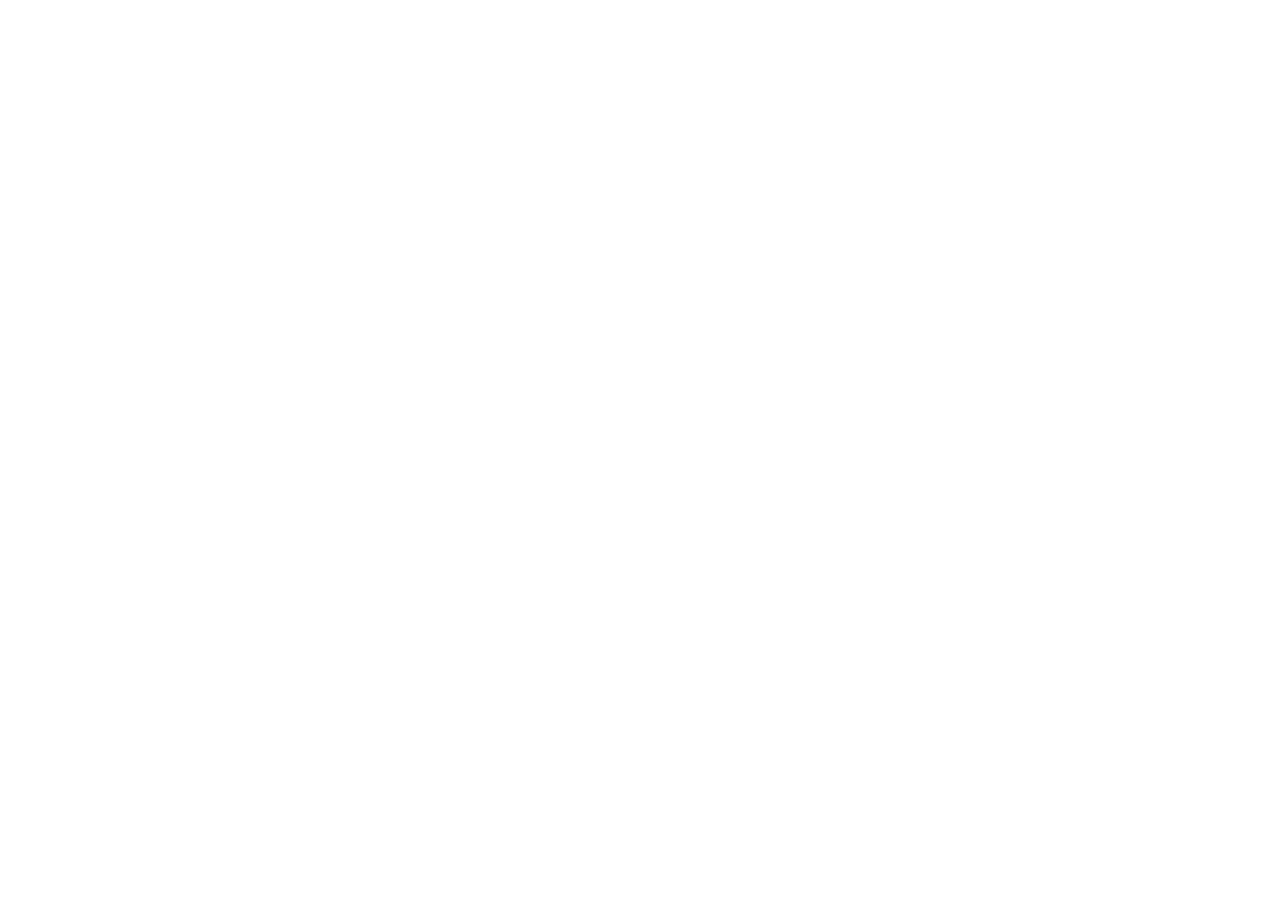
==== index.html @ 115aca94 "hw49" ====
<!doctype html>
<html lang="en">
  <head>
    <meta charset="UTF-8" />
    <link rel="icon" type="image/svg+xml" href="/vite.svg" />
    <meta name="viewport" content="width=device-width, initial-scale=1.0" />
    <title>hw</title>
  </head>
  <body>
    <div id="root"></div>
    <script type="module" src="/src/main.jsx"></script>
  </body>
</html>
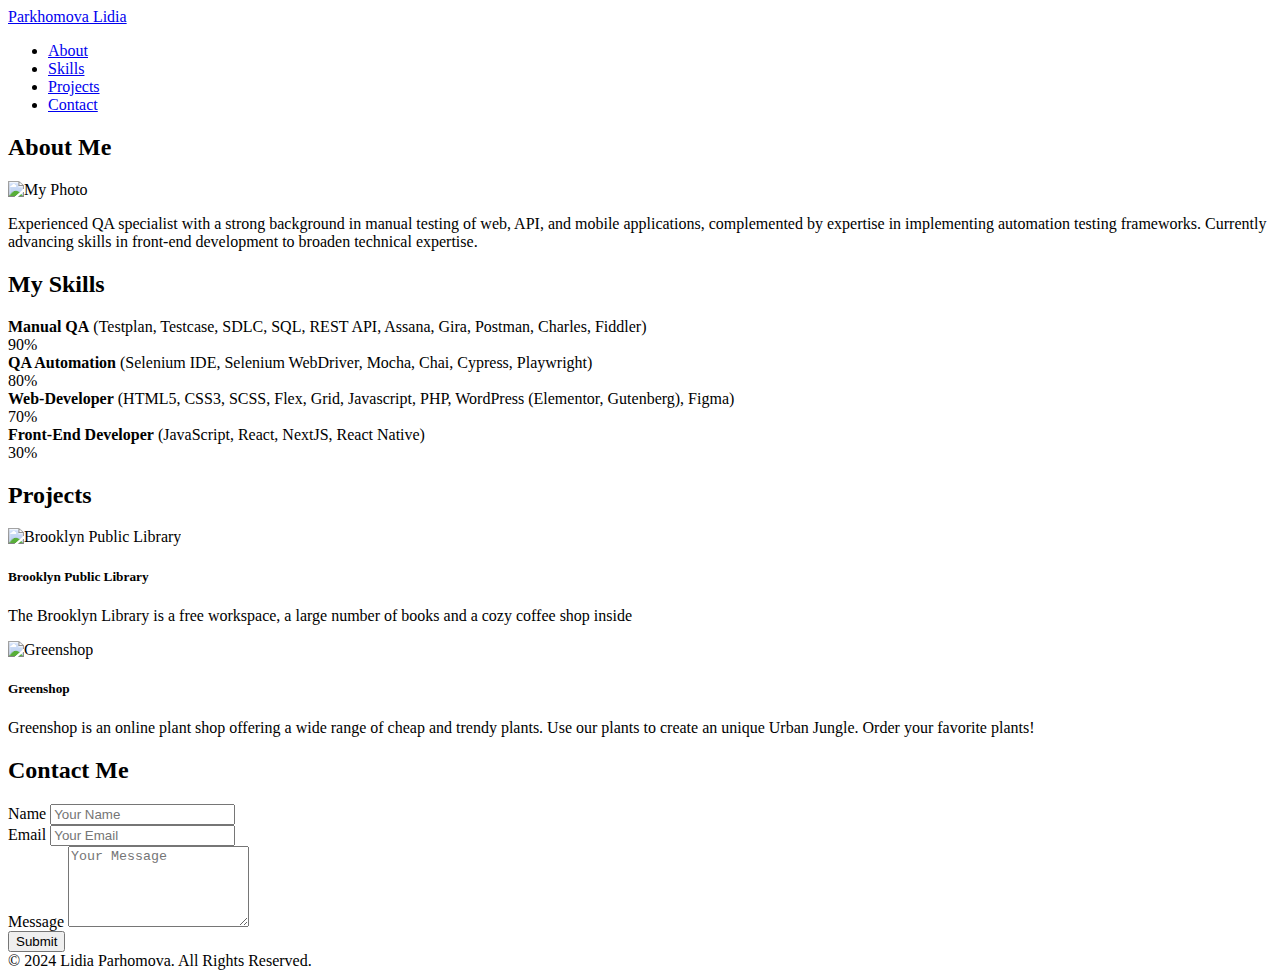
==== commit 9a7b966d: "hw48" ====
--- a/index.html
+++ b/index.html
@@ -2,12 +2,141 @@
 <html lang="en">
   <head>
     <meta charset="UTF-8" />
-    <link rel="icon" type="image/svg+xml" href="/vite.svg" />
     <meta name="viewport" content="width=device-width, initial-scale=1.0" />
-    <title>hw</title>
+    <link
+            href="https://cdn.jsdelivr.net/npm/bootstrap@5.0.2/dist/css/bootstrap.min.css"
+            rel="stylesheet"
+            integrity="sha384-EVSTQN3/azprG1Anm3QDgpJLIm9Nao0Yz1ztcQTwFspd3yD65VohhpuuCOmLASjC"
+            crossorigin="anonymous"
+    />
+    <title>hw48</title>
   </head>
   <body>
-    <div id="root"></div>
-    <script type="module" src="/src/main.jsx"></script>
+
+
+   <nav class="navbar navbar-expand-lg navbar-dark bg-dark fixed-top">
+    <div class="container">
+
+        <div class="col-4">
+          <a class="navbar-brand" href="#">Parkhomova Lidia</a>
+        </div>
+        <div class="col-8 text-end " id="navbarNav">
+          <ul class="navbar-nav text-right d-inline-flex">
+            <li class="nav-item"><a class="nav-link" href="#about">About</a></li>
+            <li class="nav-item"><a class="nav-link" href="#skills">Skills</a></li>
+            <li class="nav-item"><a class="nav-link" href="#projects">Projects</a></li>
+            <li class="nav-item"><a class="nav-link" href="#contact">Contact</a></li>
+          </ul>
+        </div>
+    </div>
+  </nav>
+
+  <section id="about" >
+    <div class="container pt-5 border">
+      <h2 class="text-center pt-4">About Me</h2>
+      <div class="row p-3 align-items-center ">
+        <div class="col-md-3 p-5">
+          <img src="/img/2.3.jpg" class="img-fluid rounded-circle"
+               alt="My Photo"/>
+        </div>
+        <div class="col-md-8 p-4">
+
+          <p>Experienced QA specialist with a strong background in manual testing of web, API, and mobile applications, complemented by expertise in implementing automation testing frameworks. Currently advancing skills in front-end development to broaden technical expertise.</p>
+        </div>
+      </div>
+    </div>
+  </section>
+  <section id="skills"  >
+    <div class="container border">
+      <div class="p-5">
+      <h2 class="text-center pb-3">My Skills</h2>
+      <div class="mb-3 row">
+        <div class="mb-3 col-4"><label><strong>Manual QA</strong> (Testplan, Testcase, SDLC, SQL, REST API, Assana,
+          Gira, Postman, Charles, Fiddler)</label></div>
+        <div class="progress col-8">
+          <div class="progress-bar bg-success" role="progressbar" style="width: 90%;">90%</div>
+        </div>
+      </div>
+      <div class="mb-3 row">
+        <div class="mb-3 col-4"><label><strong>QA Automation</strong> (Selenium IDE, Selenium WebDriver, Mocha, Chai,
+          Cypress, Playwright)</label></h6></div>
+        <div class="progress col-8">
+          <div class="progress-bar bg-success" role="progressbar" style="width: 80%;">80%</div>
+        </div>
+
+      </div>
+
+      <div class="mb-3 row">
+        <div class="mb-3 col-4"><label><strong>Web-Developer</strong> (HTML5, CSS3, SCSS, Flex, Grid, Javascript,
+          PHP, WordPress (Elementor, Gutenberg), Figma)</label></div>
+        <div class="progress col-8">
+          <div class="progress-bar bg-success" role="progressbar" style="width: 70%;">70%</div>
+        </div>
+      </div>
+      <div class="mb-3 row">
+        <div class="mb-3 col-4"><label><strong>Front-End Developer</strong> (JavaScript, React, NextJS, React Native)</label></div>
+        <div class="progress col-8">
+          <div class="progress-bar bg-success" role="progressbar" style="width: 30%;">30%</div>
+        </div>
+      </div>
+      </div>
+    </div>
+  </section>
+  <section id="projects">
+    <div class="container border">
+      <h2 class="text-center pt-4 pb-4">Projects</h2>
+      <div class="row g-4">
+        <div class="col-md-6 mb-3">
+          <div class="card">
+            <img src="/img/4.png" class="card-img-top" style="height: 700px;" alt="Brooklyn Public Library">
+            <div class="card-body text-center">
+              <h5 class="card-title">Brooklyn Public Library</h5>
+              <p class="card-text">The Brooklyn Library is a free workspace, a large number of books and a cozy coffee shop inside </p>
+            </div>
+          </div>
+        </div>
+        <div class="col-md-6 mb-3">
+          <div class="card">
+            <img src="/img/2.png" class="card-img-top" style="height: 700px;" alt="Greenshop">
+            <div class="card-body text-center">
+              <h5 class="card-title">Greenshop</h5>
+              <p class="card-text">Greenshop is an online plant shop offering a wide range of cheap and trendy plants. Use our plants to create an unique Urban Jungle. Order your favorite plants!</p>
+            </div>
+          </div>
+        </div>
+      </div>
+    </div>
+  </section>
+  <section id="contact" class="bg-light">
+    <div class="container border ">
+      <h2 class="text-center pt-5 pb-3">Contact Me</h2>
+      <div class="row-12 d-flex justify-content-center align-items-center">
+      <form class="col-6 mb-4">
+        <div class="mb-3">
+          <label for="name" class="form-label">Name</label>
+          <input type="text" class="form-control" id="name" placeholder="Your Name">
+        </div>
+        <div class="mb-3">
+          <label for="email" class="form-label">Email</label>
+          <input type="email" class="form-control" id="email" placeholder="Your Email">
+        </div>
+        <div class="mb-3">
+          <label for="message" class="form-label">Message</label>
+          <textarea class="form-control" id="message" rows="5" placeholder="Your Message"></textarea>
+        </div>
+        <button type="submit" class="btn btn-primary">Submit</button>
+      </form>
+      </div>
+      </div>
+    </div>
+  </section>
+  <footer class="py-3 bg-dark text-white text-center">
+    © 2024 Lidia Parhomova. All Rights Reserved.
+  </footer>
+  <script
+          src="https://cdn.jsdelivr.net/npm/bootstrap@5.0.2/dist/js/bootstrap.bundle.min.js"
+          integrity="sha384-MrcW6ZMFYlzcLA8Nl+NtUVF0sA7MsXsP1UyJoMp4YLEuNSfAP+JcXn/tWtIaxVXM"
+          crossorigin="anonymous"
+  ></script>
   </body>
 </html>
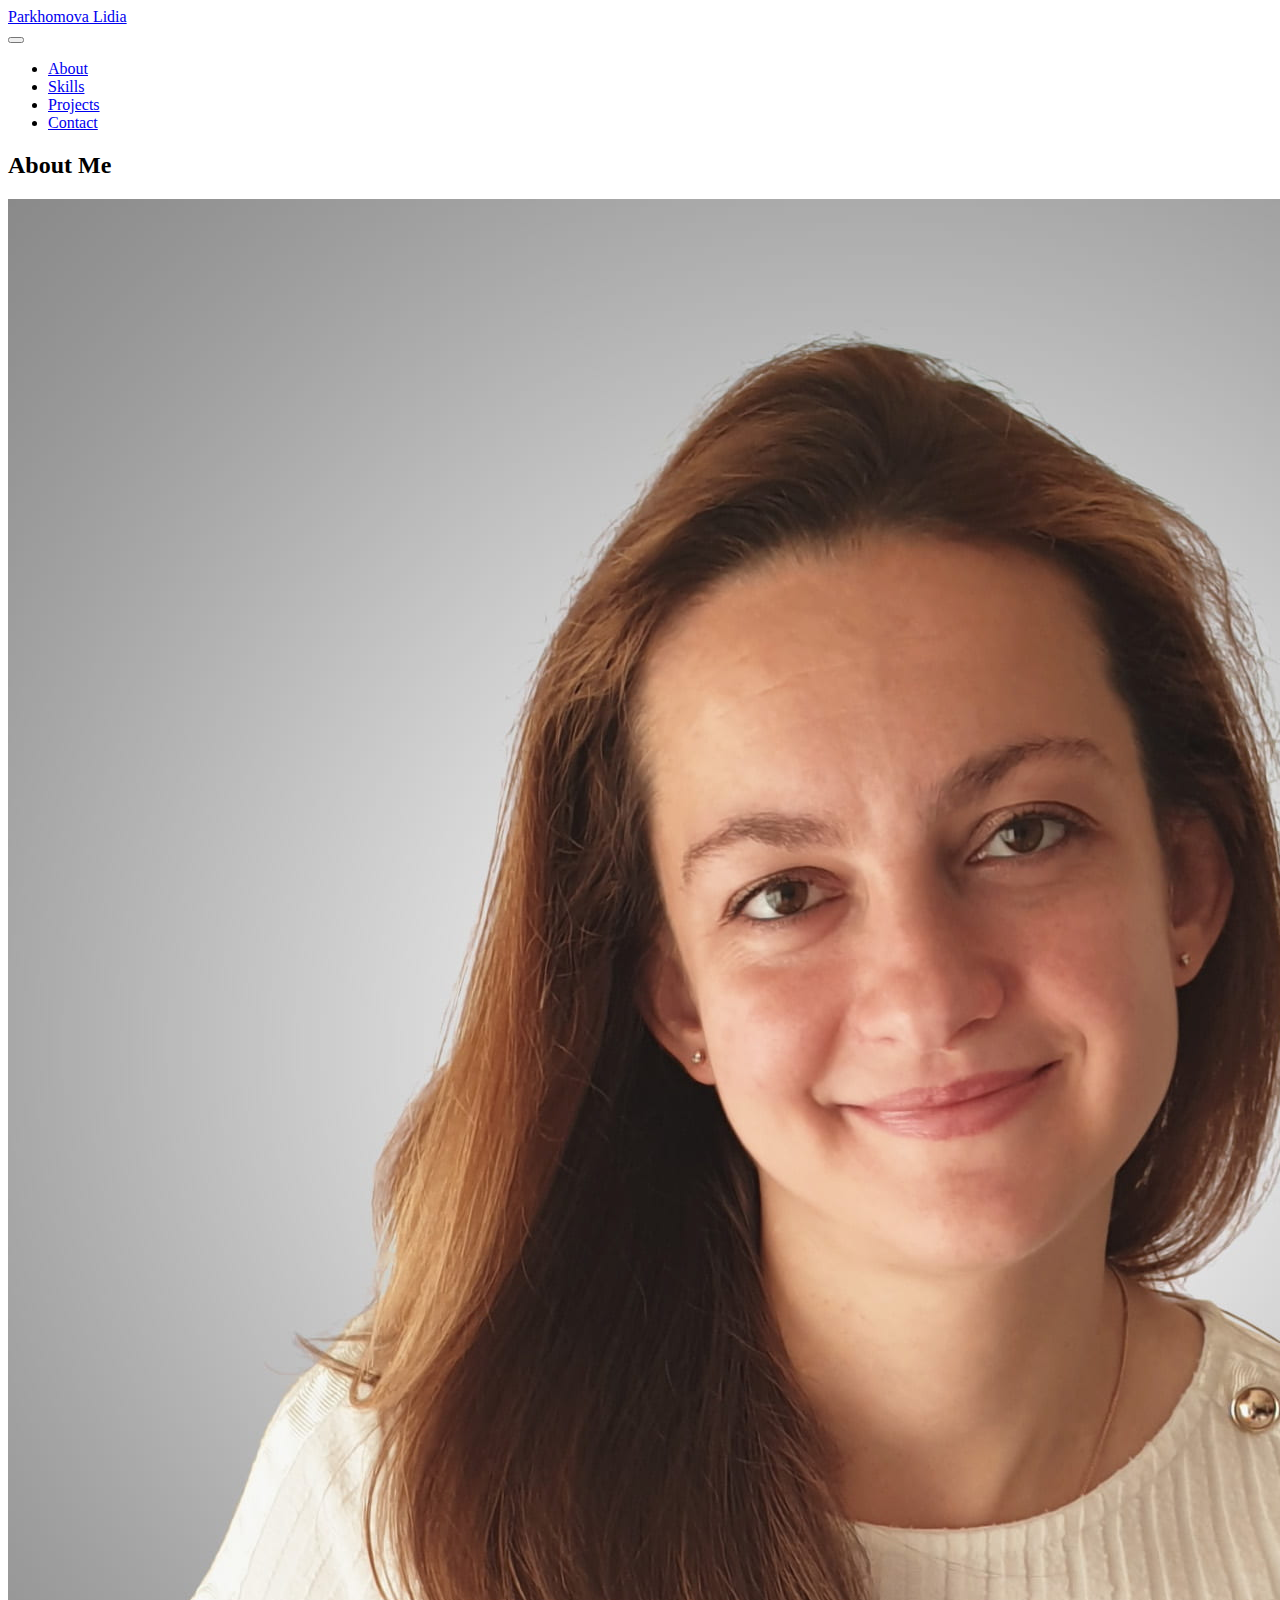
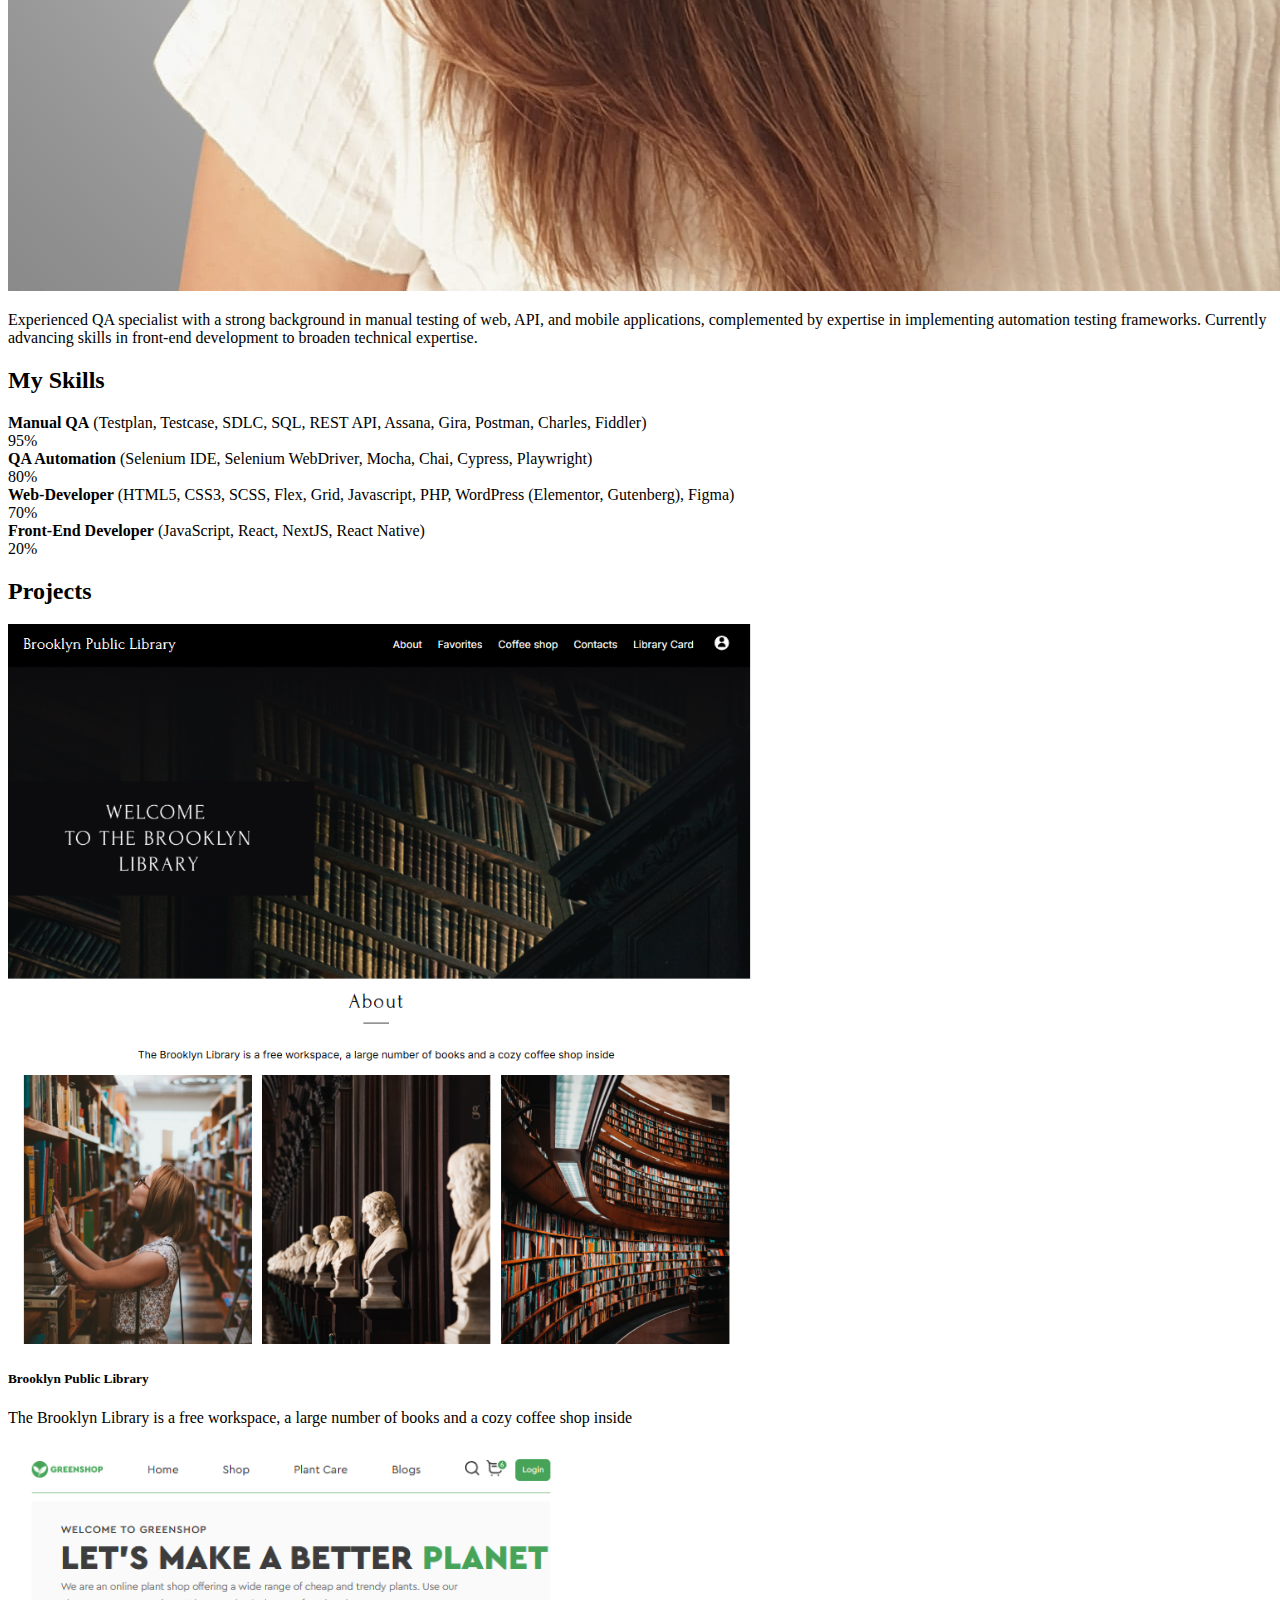
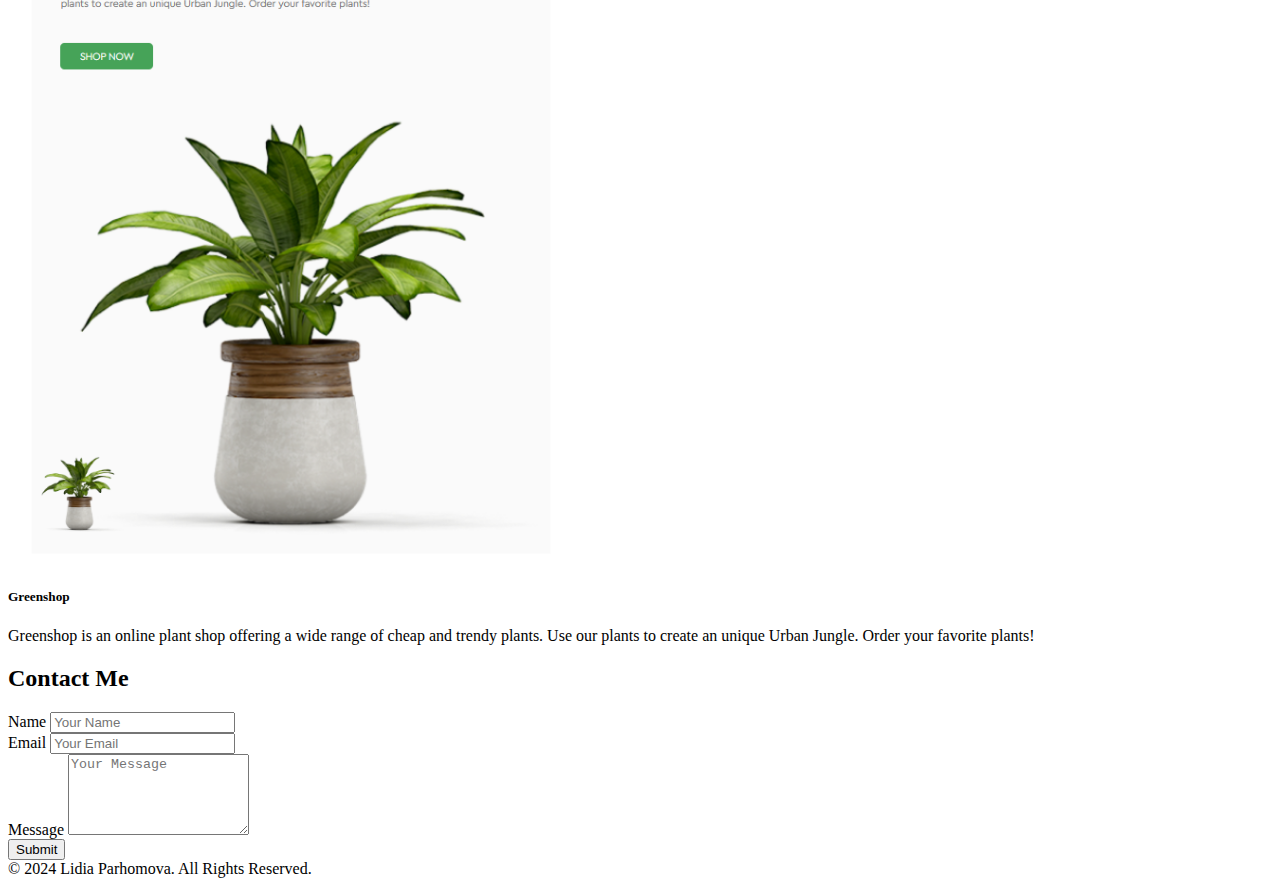
==== commit f5e7bd50: "hw48" ====
--- a/index.html
+++ b/index.html
@@ -12,29 +12,30 @@
     <title>hw48</title>
   </head>
   <body>
+     <nav class="navbar navbar-expand-md navbar-dark bg-dark fixed-top">
+      <div class="container">
 
-
-   <nav class="navbar navbar-expand-lg navbar-dark bg-dark fixed-top">
-    <div class="container">
-
-        <div class="col-4">
-          <a class="navbar-brand" href="#">Parkhomova Lidia</a>
-        </div>
-        <div class="col-8 text-end " id="navbarNav">
-          <ul class="navbar-nav text-right d-inline-flex">
-            <li class="nav-item"><a class="nav-link" href="#about">About</a></li>
-            <li class="nav-item"><a class="nav-link" href="#skills">Skills</a></li>
-            <li class="nav-item"><a class="nav-link" href="#projects">Projects</a></li>
-            <li class="nav-item"><a class="nav-link" href="#contact">Contact</a></li>
-          </ul>
-        </div>
-    </div>
-  </nav>
+          <div class="col-4">
+            <a class="navbar-brand" href="#">Parkhomova Lidia</a>
+          </div>
+        <button class="navbar-toggler" type="button" data-bs-toggle="collapse" data-bs-target="#navbarNav" aria-controls="navbarNav" aria-expanded="false" aria-label="Toggle navigation">
+          <span class="navbar-toggler-icon"></span>
+        </button>
+        <div class="collapse col-8 navbar-collapse" style="justify-content: flex-end" id="navbarNav">
+            <ul class="navbar-nav">
+              <li class="nav-item"><a class="nav-link" href="#about">About</a></li>
+              <li class="nav-item"><a class="nav-link" href="#skills">Skills</a></li>
+              <li class="nav-item"><a class="nav-link" href="#projects">Projects</a></li>
+              <li class="nav-item"><a class="nav-link" href="#contact">Contact</a></li>
+            </ul>
+          </div>
+      </div>
+    </nav>
 
   <section id="about" >
     <div class="container pt-5 border">
-      <h2 class="text-center pt-4">About Me</h2>
-      <div class="row p-3 align-items-center ">
+      <h2 class="text-center pt-5">About Me</h2>
+      <div class="row align-items-center ">
         <div class="col-md-3 p-5">
           <img src="/img/2.3.jpg" class="img-fluid rounded-circle"
                alt="My Photo"/>
@@ -51,32 +52,31 @@
       <div class="p-5">
       <h2 class="text-center pb-3">My Skills</h2>
       <div class="mb-3 row">
-        <div class="mb-3 col-4"><label><strong>Manual QA</strong> (Testplan, Testcase, SDLC, SQL, REST API, Assana,
-          Gira, Postman, Charles, Fiddler)</label></div>
-        <div class="progress col-8">
-          <div class="progress-bar bg-success" role="progressbar" style="width: 90%;">90%</div>
+        <div class="mb-3 col-lg-4 col-xs-12"><label><strong>Manual QA</strong> (Testplan, Testcase, SDLC, SQL, REST API, Assana,
+          Gira, Postman, Charles, Fiddler)</label>
+        </div>
+        <div class="progress col-lg-8 col-xs-12" style="padding: 0">
+          <div class="progress-bar bg-success" role="progressbar" style="width: 95%;" aria-valuenow="95" aria-valuemin="0" aria-valuemax="100">95%</div>
         </div>
       </div>
       <div class="mb-3 row">
-        <div class="mb-3 col-4"><label><strong>QA Automation</strong> (Selenium IDE, Selenium WebDriver, Mocha, Chai,
-          Cypress, Playwright)</label></h6></div>
-        <div class="progress col-8">
-          <div class="progress-bar bg-success" role="progressbar" style="width: 80%;">80%</div>
-        </div>
-
-      </div>
-
-      <div class="mb-3 row">
-        <div class="mb-3 col-4"><label><strong>Web-Developer</strong> (HTML5, CSS3, SCSS, Flex, Grid, Javascript,
-          PHP, WordPress (Elementor, Gutenberg), Figma)</label></div>
-        <div class="progress col-8">
-          <div class="progress-bar bg-success" role="progressbar" style="width: 70%;">70%</div>
+        <div class="mb-3 col-lg-4 col-xs-12"><label><strong>QA Automation</strong> (Selenium IDE, Selenium WebDriver, Mocha, Chai,
+          Cypress, Playwright)</label></div>
+        <div class="progress col-lg-8 col-xs-12" style="padding: 0">
+          <div class="progress-bar bg-success" role="progressbar" style="width: 80%;" aria-valuenow="80" aria-valuemin="0" aria-valuemax="100">80%</div>
         </div>
       </div>
       <div class="mb-3 row">
-        <div class="mb-3 col-4"><label><strong>Front-End Developer</strong> (JavaScript, React, NextJS, React Native)</label></div>
-        <div class="progress col-8">
-          <div class="progress-bar bg-success" role="progressbar" style="width: 30%;">30%</div>
+        <div class="mb-3 col-lg-4 col-xs-12"><label><strong>Web-Developer</strong> (HTML5, CSS3, SCSS, Flex, Grid, Javascript,
+          PHP, WordPress (Elementor, Gutenberg), Figma)</label></div>
+        <div class="progress col-lg-8 col-xs-12" style="padding: 0">
+          <div class="progress-bar bg-success" role="progressbar" style="width: 70%;" aria-valuenow="70" aria-valuemin="0" aria-valuemax="100">70%</div>
+        </div>
+      </div>
+      <div class="mb-3 row">
+        <div class="mb-3 col-lg-4 col-xs-12"><label><strong>Front-End Developer</strong> (JavaScript, React, NextJS, React Native)</label></div>
+        <div class="progress col-lg-8 col-xs-12" style="padding: 0">
+          <div class="progress-bar bg-success" role="progressbar" style="width: 20%;" aria-valuenow="20" aria-valuemin="0" aria-valuemax="100">20%</div>
         </div>
       </div>
       </div>
@@ -86,18 +86,18 @@
     <div class="container border">
       <h2 class="text-center pt-4 pb-4">Projects</h2>
       <div class="row g-4">
-        <div class="col-md-6 mb-3">
+        <div class="col-lg-6 col-md-12 mb-3">
           <div class="card">
-            <img src="/img/4.png" class="card-img-top" style="height: 700px;" alt="Brooklyn Public Library">
+            <img src="/img/4.png" class="card-img-top" style="height: 45rem;" alt="Brooklyn Public Library">
             <div class="card-body text-center">
               <h5 class="card-title">Brooklyn Public Library</h5>
               <p class="card-text">The Brooklyn Library is a free workspace, a large number of books and a cozy coffee shop inside </p>
             </div>
           </div>
         </div>
-        <div class="col-md-6 mb-3">
+        <div class="col-lg-6 col-md-12 mb-3">
           <div class="card">
-            <img src="/img/2.png" class="card-img-top" style="height: 700px;" alt="Greenshop">
+            <img src="/img/2.png" class="card-img-top" style="height: 45rem;" alt="Greenshop">
             <div class="card-body text-center">
               <h5 class="card-title">Greenshop</h5>
               <p class="card-text">Greenshop is an online plant shop offering a wide range of cheap and trendy plants. Use our plants to create an unique Urban Jungle. Order your favorite plants!</p>
@@ -124,11 +124,10 @@
           <label for="message" class="form-label">Message</label>
           <textarea class="form-control" id="message" rows="5" placeholder="Your Message"></textarea>
         </div>
-        <button type="submit" class="btn btn-primary">Submit</button>
+        <button type="submit" class="btn btn-success">Submit</button>
       </form>
       </div>
       </div>
-    </div>
   </section>
   <footer class="py-3 bg-dark text-white text-center">
     © 2024 Lidia Parhomova. All Rights Reserved.
